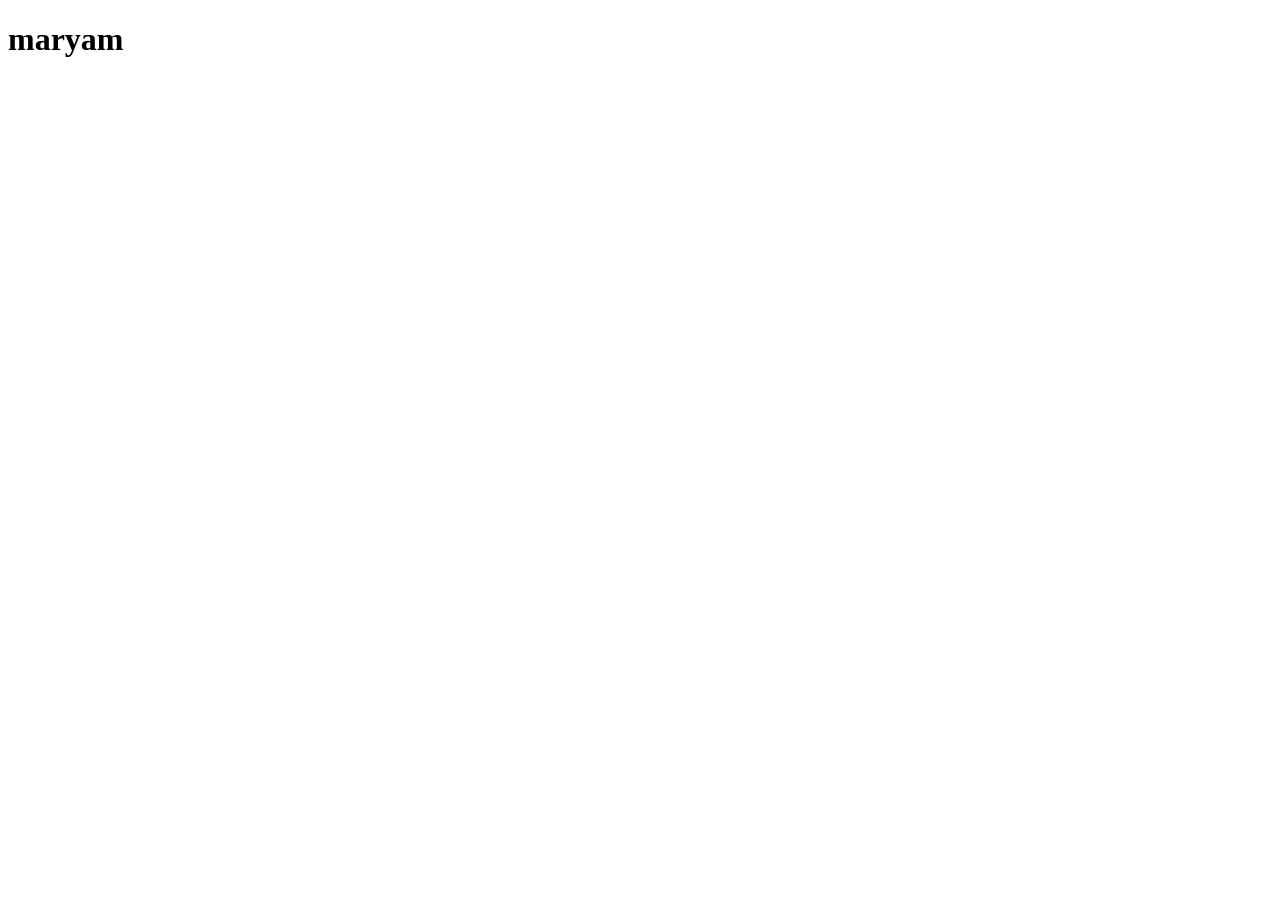
==== index.html @ 384fa0dd "Add first DOM manipulation" ====
<!DOCTYPE html>
<html lang="en">
    <head>
        <meta charset="UTF-8">
        <meta name="viewport" content="width=device-width, initial-scale=1.0">
        <title>developer card</title>
    </head>
    <body>
        <h1 id="name"></h1>
        <p id="age"></p>
        <p id="job"></p>
        <p id="country"></p>
    </body>
    <script src="script.js"></script>
</html>
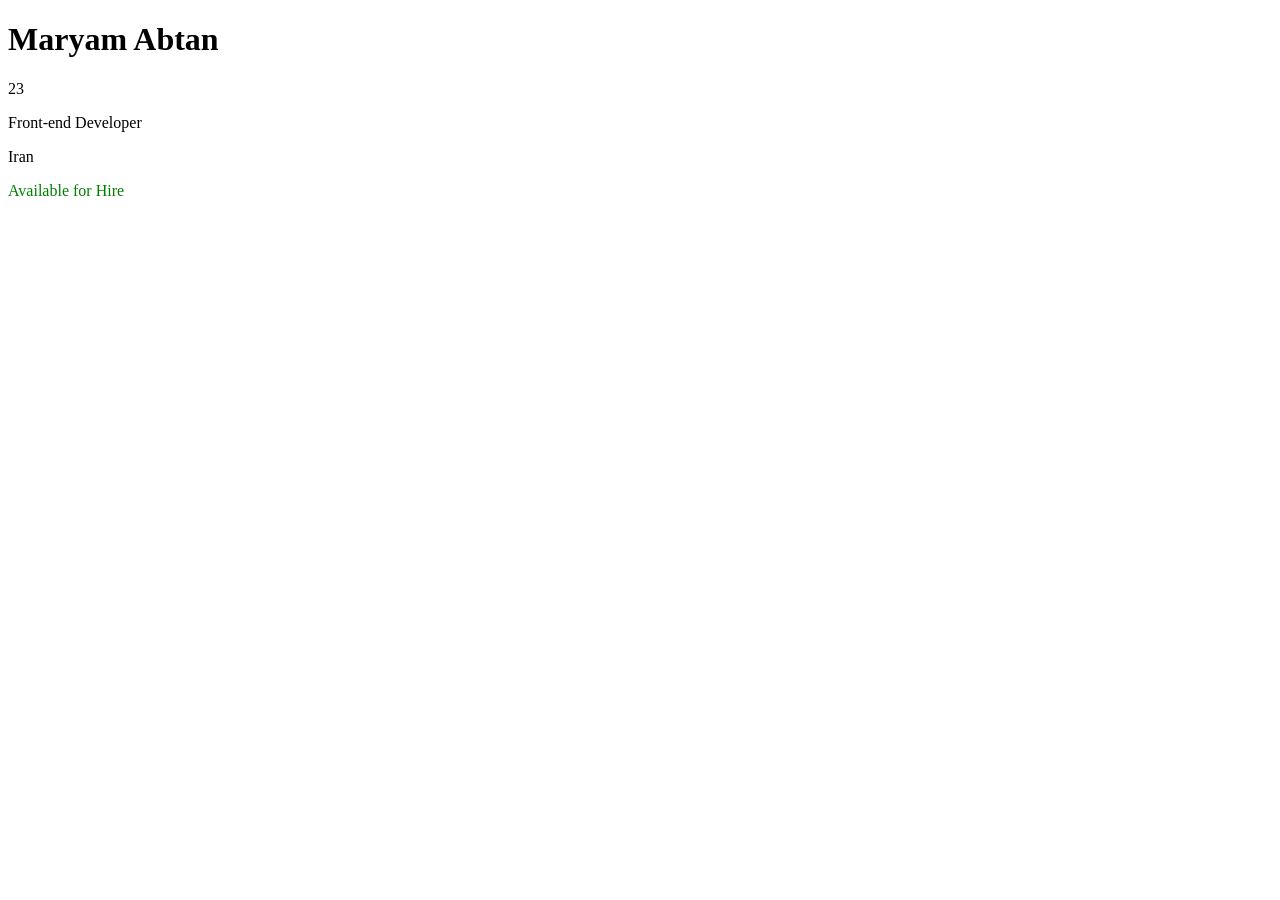
==== commit 518a8f8e: "Add hiring status to developer card" ====
--- a/index.html
+++ b/index.html
@@ -2,6 +2,7 @@
 <html lang="en">
     <head>
         <meta charset="UTF-8">
+        <link rel="stylesheet" href="style.css">
         <meta name="viewport" content="width=device-width, initial-scale=1.0">
         <title>developer card</title>
     </head>
@@ -10,6 +11,7 @@
         <p id="age"></p>
         <p id="job"></p>
         <p id="country"></p>
+        <p id="status"></p>
     </body>
     <script src="script.js"></script>
 </html>
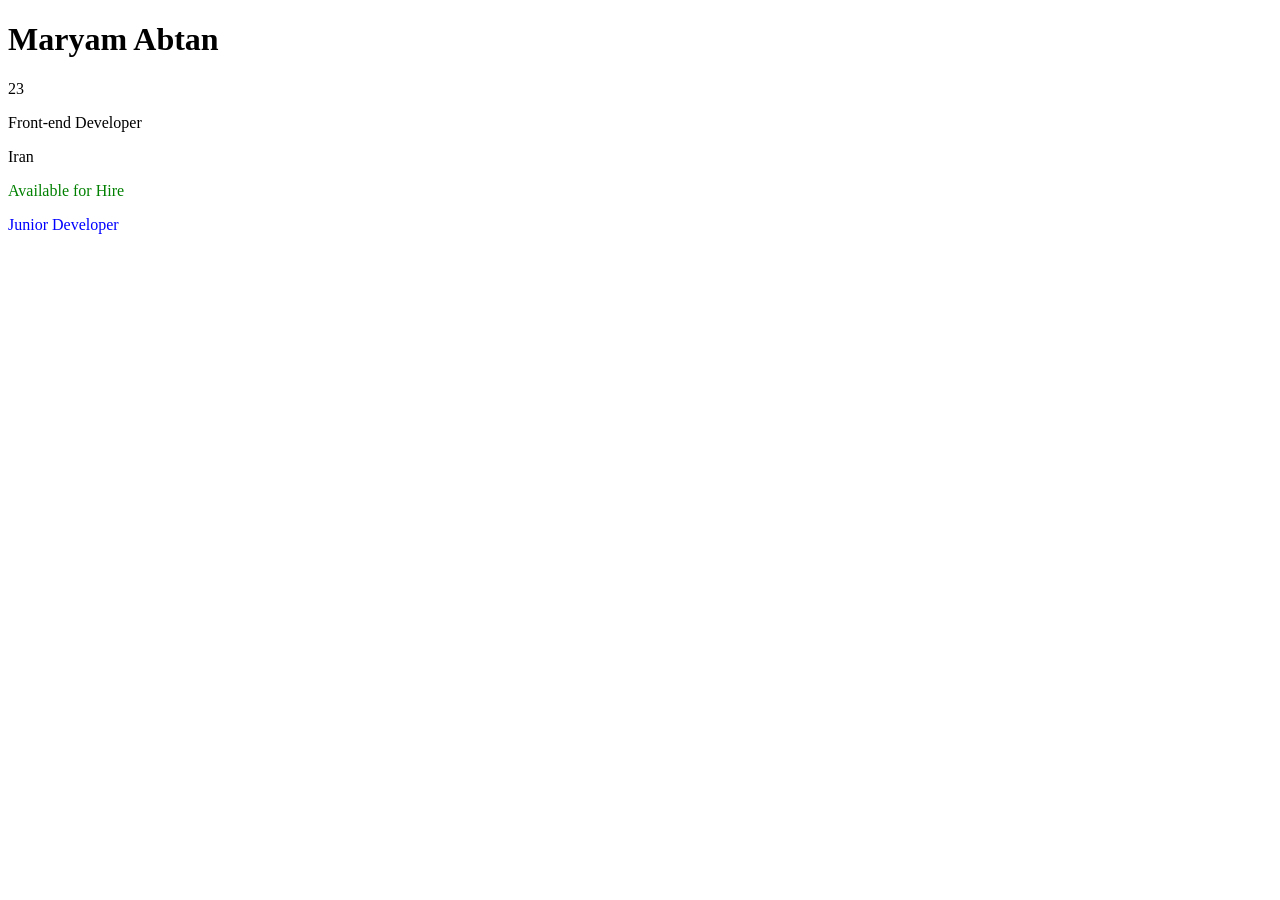
==== commit e5f995da: "Add experience level logic" ====
--- a/index.html
+++ b/index.html
@@ -12,6 +12,7 @@
         <p id="job"></p>
         <p id="country"></p>
         <p id="status"></p>
+        <p id="experience"></p>
     </body>
     <script src="script.js"></script>
 </html>
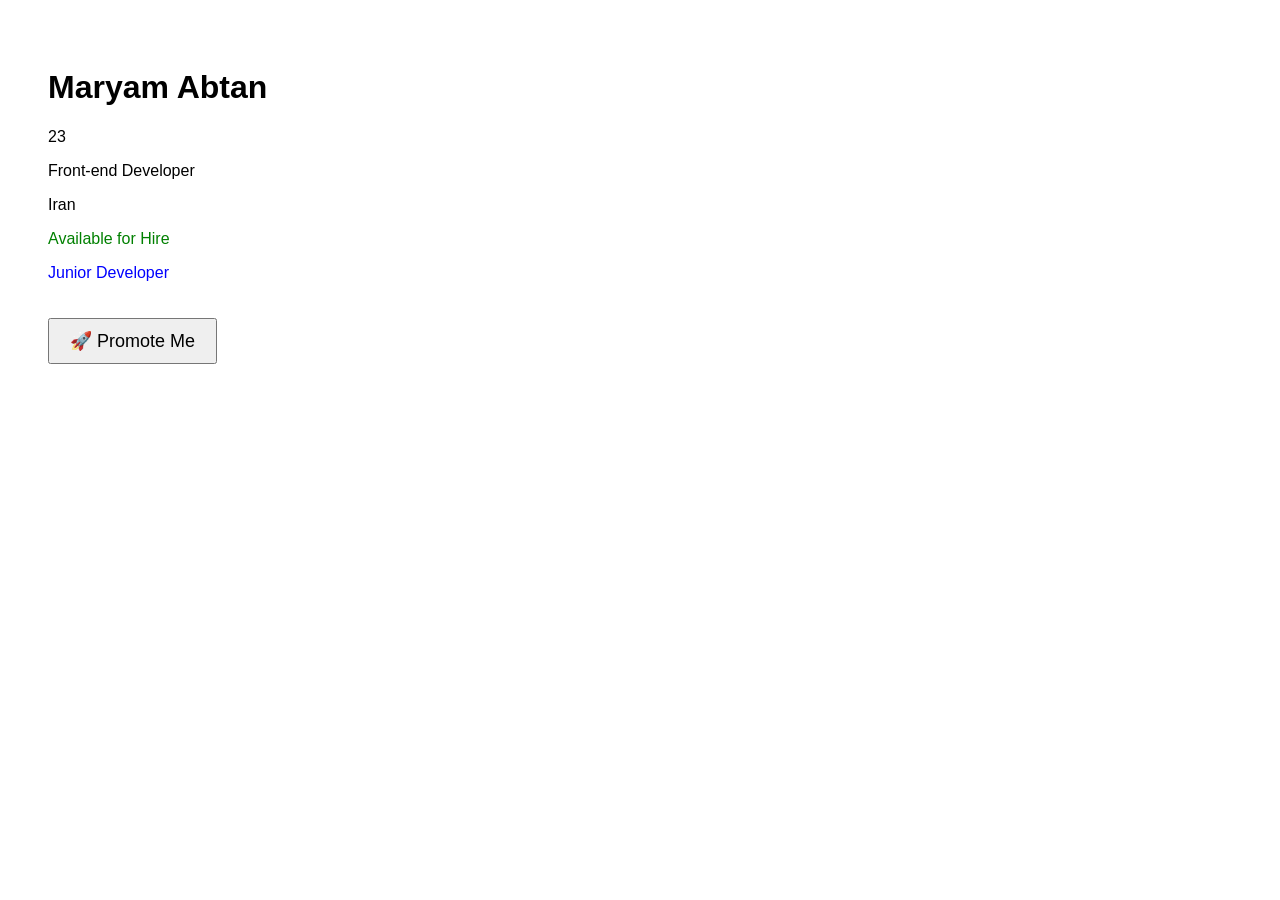
==== commit 1098097f: "Add job promotion feature" ====
--- a/index.html
+++ b/index.html
@@ -13,6 +13,7 @@
         <p id="country"></p>
         <p id="status"></p>
         <p id="experience"></p>
+        <button onclick="promoteMe()">🚀 Promote Me</button>
     </body>
     <script src="script.js"></script>
 </html>
--- a/style.css
+++ b/style.css
@@ -0,0 +1,11 @@
+body{
+    font-family: Arial, sans-serif;
+    padding:40px;
+}
+
+button{
+    padding:10px 20px;
+    margin-top:20px;
+    font-size:18px;
+    cursor:pointer;
+}
